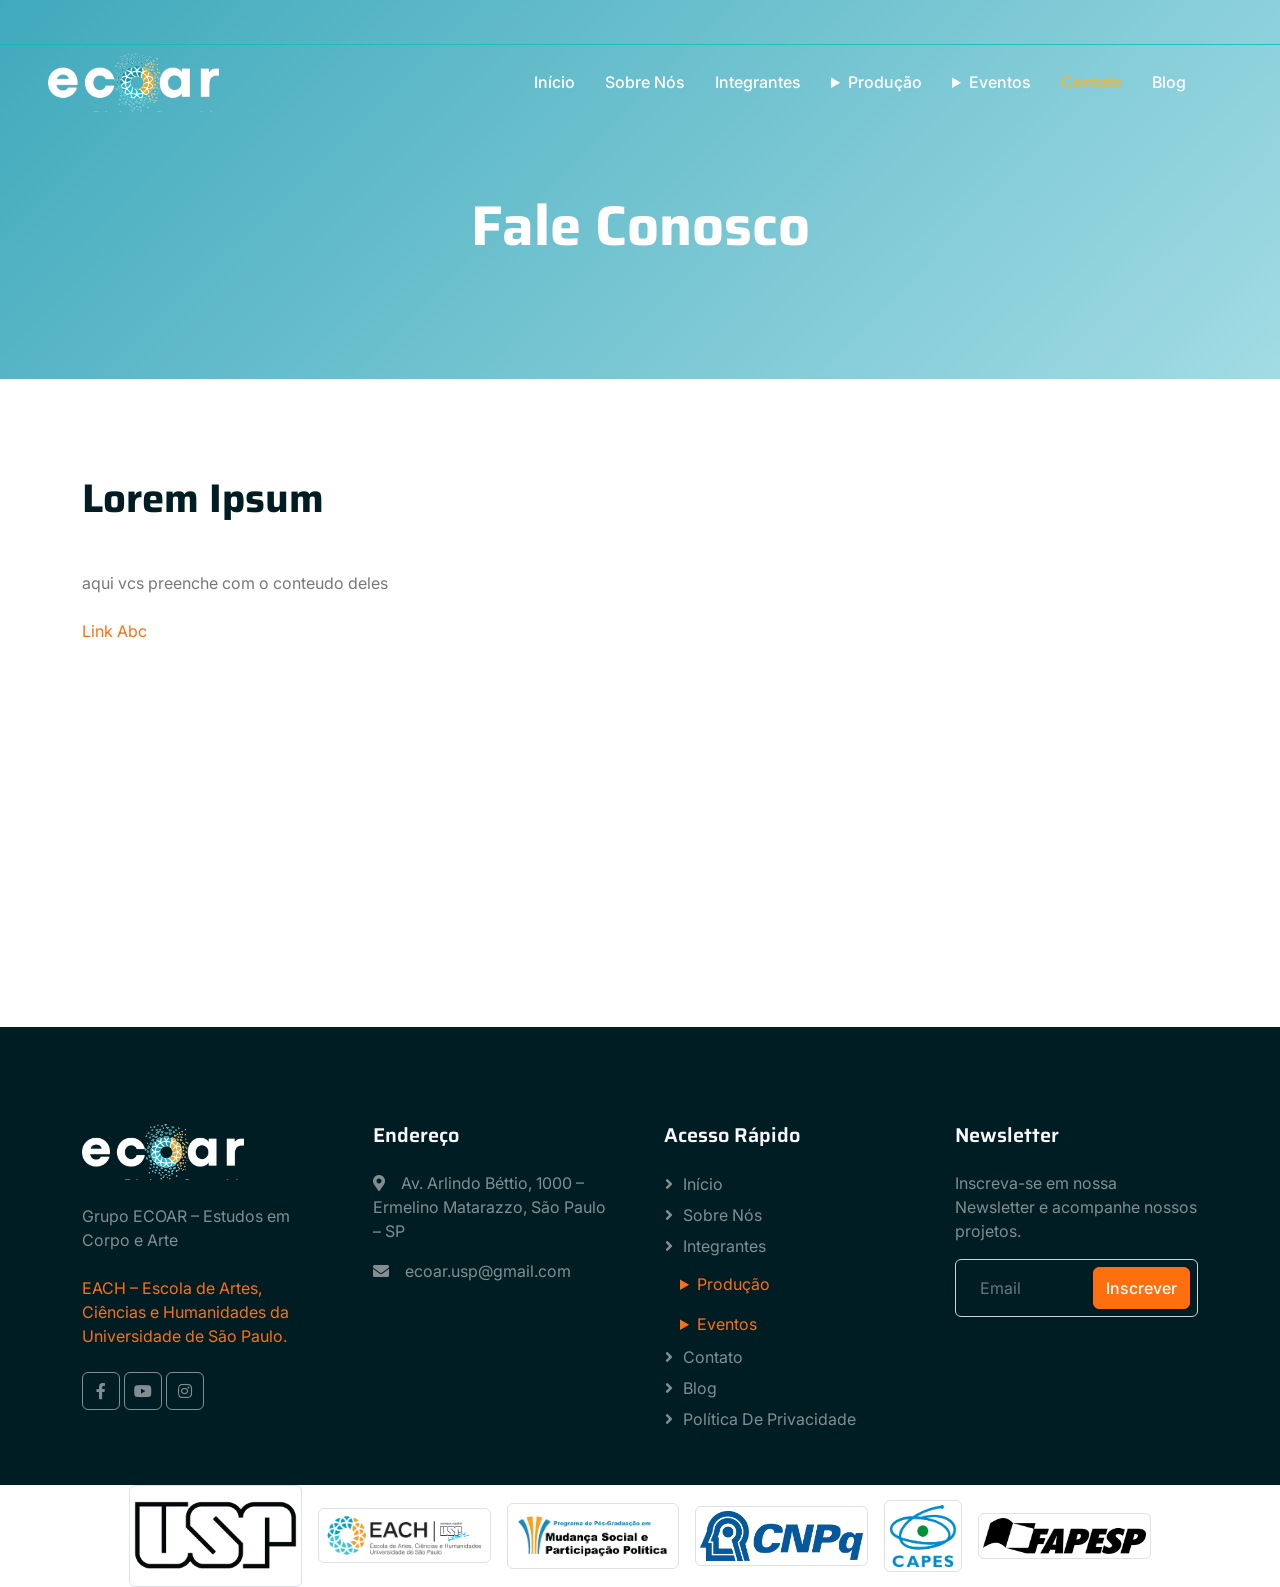
==== ProjetoUsp - Alunos/public/contato.html @ d2197387 "Primeiro commit do projeto" ====
<!DOCTYPE html>
<html lang="pt-br">

<head>
    <meta charset="utf-8">
    <title>Contato Ecoar - USP</title>
    <meta content="width=device-width, initial-scale=1.0" name="viewport">
<meta name="keywords" content="Ecoar USP, pesquisa qualitativa crítica, pesquisas radicalmente qualitativas, pesquisa baseada em artes, epistemologias artísticas, metodologias participativas, metodologias artísticas, pesquisa acadêmica crítica, ProMuSPP, EACH USP, Marilia Velardi, artes e ciências, pesquisa coletiva, epistemologias não hegemônicas">
<meta name="description" content="O Ecoar é um grupo de pesquisa da USP dedicado às pesquisas qualitativas críticas e às investigações baseadas em artes. Trabalha com epistemologias artísticas, metodologias participativas e perspectivas que questionam saberes hegemônicos, integrando arte, corpo e pesquisa para produzir conhecimento situado e transformador.">

    <!-- Favicon -->
    <link href="img/logousp.webp" rel="icon">

    <!-- Google Web Fonts -->
    <link rel="preconnect" href="https://fonts.googleapis.com">
    <link rel="preconnect" href="https://fonts.gstatic.com" crossorigin>
    <link
        href="https://fonts.googleapis.com/css2?family=Inter:wght@400;500;600&family=Saira:wght@500;600;700&display=swap"
        rel="stylesheet">

    <!-- Icones -->
    <link href="https://cdnjs.cloudflare.com/ajax/libs/font-awesome/5.10.0/css/all.min.css" rel="stylesheet">
    <link href="https://cdn.jsdelivr.net/npm/bootstrap-icons@1.4.1/font/bootstrap-icons.css" rel="stylesheet">

    <!-- Bibliotecas css e bootstrap -->
    <link href="lib/animate/animate.min.css" rel="stylesheet">
    <link href="lib/owlcarousel/assets/owl.carousel.min.css" rel="stylesheet">
    <link href="css/bootstrap.min.css" rel="stylesheet">
    <link href="css/style.css" rel="stylesheet">
</head>

<body>
    <!-- Animacao de carregamento -->
    <div id="spinner"
        class="show bg-white position-fixed translate-middle w-100 vh-100 top-50 start-50 d-flex align-items-center justify-content-center">
        <div class="spinner-grow text-primary" role="status"></div>
    </div>


    <!-- Navbar -->
    <div class="container-fluid fixed-top px-0 wow fadeIn" data-wow-delay="0.1s">
        <div class="top-bar text-white-50 row gx-0 align-items-center d-none d-lg-flex">
        </div>

        <nav class="navbar navbar-expand-lg navbar-dark py-lg-0 px-lg-5 wow fadeIn flex-nowrap" data-wow-delay="0.1s">
    
    <a href="index.html" class="navbar-brand ms-4 ms-lg-0">
        <img src="./img/LogoECOAR.png" class="img-fluid" style="max-height: 60px;" alt="Logo do Ecoar">
    </a>

    <button type="button" class="navbar-toggler me-4" data-bs-toggle="collapse"
        data-bs-target="#navbarCollapse">
        <span class="navbar-toggler-icon"></span>
    </button>

    <div class="collapse navbar-collapse" id="navbarCollapse">
        <div class="navbar-nav ms-auto p-4 p-lg-0">

            <a href="index.html" class="nav-item nav-link">Início</a>
            <a href="sobrenos.html" class="nav-item nav-link">Sobre Nós</a>
            <a href="integrantes.html" class="nav-item nav-link">Integrantes</a>

            <details class="nav-item nav-link">
                <summary>Produção</summary>
                <ul>
                    <li><a href="pesquisas.html">Pesquisas</a></li>
                    <li><a href="textos.html">Textos</a></li>
                </ul>
            </details>

            <details class="nav-item nav-link">
                <summary>Eventos</summary>
                <ul>
                    <li><a href="EcoarConVIDA.html">Ecoar ConVIDA</a></li>
                    <li><a href="PrimeiraColoquiAEcoar.html">Primeira ColóquiA Ecoar</a></li>
                    <li><a href="SegundaColoquiAEcoar.html">Segunda ColóquiA Ecoar</a></li>
                </ul>
            </details>

            <a href="contato.html" class="nav-item nav-link active">Contato</a>
            <a href="blog.html" class="nav-item nav-link">Blog</a>

            <div id="google_translate_element" class="d-flex align-items-center ms-3"></div>

        </div>
    </div>

</nav>

    </div>
    <!-- Navbar fim -->



    <!-- exemplo Header opcional -->
    <div class="container-fluid page-header mb-5 wow fadeIn" data-wow-delay="0.1s">
        <div class="container text-center">
            <h1 class="display-4 text-white animated slideInDown mb-4">Fale Conosco</h1>
        </div>
    </div>


    <div class="container-xxl py-5">
        <div class="container">
            <div class="row g-5">
                <div class="col-lg-6 wow fadeIn" data-wow-delay="0.1s">
                    <h1 class="display-6 mb-5">Lorem Ipsum</h1>
                    <p class="mb-4">aqui vcs preenche com o conteudo deles <br><br> 
                        <a href="">Link Abc</a><br>
                    </p>
                    
                </div>
                <div class="col-lg-6 wow fadeIn" data-wow-delay="0.5s" style="min-height: 450px;">
                    <div class="position-relative rounded overflow-hidden h-100">
                        <iframe class="position-relative w-100 h-100"
                        src="https://www.google.com/maps/embed?pb=!1m18!1m12!1m3!1d1829.6959191604028!2d-46.50283160160522!3d-23.482391899999996!2m3!1f0!2f0!3f0!3m2!1i1024!2i768!4f13.1!3m3!1m2!1s0x94ce6040e389220d%3A0xa1fd2f073b87bdea!2sEACH%20(USP%20Leste)%20Escola%20de%20Artes%2C%20Ci%C3%AAncias%20e%20Humanidades%20da%20Universidade%20de%20S%C3%A3o%20Paulo!5e0!3m2!1spt-BR!2sbr!4v1763923464599!5m2!1spt-BR!2sbr"
                        frameborder="0" style="min-height: 450px; border:0;" allowfullscreen="" aria-hidden="false"
                        tabindex="0"></iframe>
                    </div>
                </div>
            </div>
        </div>
    </div>


    <!-- Comeco do Footer -->

    <!-- vlibras -->
     <div vw class="enabled">
    <div vw-access-button class="active"></div>
    <div vw-plugin-wrapper>
      <div class="vw-plugin-top-wrapper"></div>
    </div>
  </div>
  <script src="https://vlibras.gov.br/app/vlibras-plugin.js"></script>
  <script>
    new window.VLibras.Widget('https://vlibras.gov.br/app');
  </script>


    <!-- conteudo -->
    <div class="container-fluid bg-dark text-white-50 footer mt-5 pt-5 wow fadeIn" data-wow-delay="0.1s">
        <div class="container py-5">
            <div class="row g-5">
                <div class="col-lg-3 col-md-6">
<div class="col-md-8 text-center">
  <img src="./img/LogoECOAR.png" class="img-fluid" alt="Logo do Ecoar">
</div>
                    <p><br>Grupo ECOAR – Estudos em Corpo e Arte <br><br>
<a href="https://www5.each.usp.br">EACH – Escola de Artes, Ciências e Humanidades da Universidade de São Paulo.</a></p>

<!-- redes sociais do projeto -->
                    <div class="d-flex pt-2">
                        <a class="btn btn-square me-1" href="https://www.facebook.com/pesquisaqualiemcena"><i class="fab fa-facebook-f"></i></a>
                        <a class="btn btn-square me-1" href="https://www.youtube.com/@ecoarusp5628"><i class="fab fa-youtube"></i></a>
                        <a class="btn btn-square me-0" href="https://www.instagram.com/ecoar.usp/"><i class="fab fa-instagram"></i></a>
                    </div>


                </div>
                <div class="col-lg-3 col-md-6">
                    <h5 class="text-light mb-4">Endereço</h5>
                    <p><i class="fa fa-map-marker-alt me-3"></i>Av. Arlindo Béttio, 1000 – Ermelino Matarazzo, São Paulo – SP</p>
                    <p><i class="fa fa-envelope me-3"></i>ecoar.usp@gmail.com</p>
                </div>
                <div class="col-lg-3 col-md-6">
                    <h5 class="text-light mb-4">Acesso Rápido</h5>
                    <a class="btn btn-link" href="">Início</a>
                    <a class="btn btn-link" href="">Sobre Nós</a>
                    <a class="btn btn-link" href="">Integrantes</a>
                    <details  class="nav-item nav-link">
    <summary>Produção</summary>
    <ul>
      <li><a href="pesquisas.html">Pesquisas</a></li>
      <li><a href="textos.html">Textos</a></li>
       
    </ul>
  </details>
                    <details  class="nav-item nav-link">
    <summary>Eventos</summary>
    <ul>
      <li><a href="EcoarConVIDA.html">Ecoar ConVIDA</a></li>
      <li><a href="PrimeiraColoquiAEcoar.html">Primeira ColóquiA Ecoar</a></li>
      <li><a href="SegundaColoquiAEcoar.html">Segunda ColóquiA Ecoar</a></li>
    </ul>
  </details>
                    <a class="btn btn-link" href="contato.html">Contato</a>
                    <a class="btn btn-link" href="blog.html">Blog</a>
                    <a class="btn btn-link" href="politicaprivacidade.html">Política de Privacidade</a>
                </div>
                <div class="col-lg-3 col-md-6">
                    <h5 class="text-light mb-4">Newsletter</h5>
                    <p>Inscreva-se em nossa Newsletter e acompanhe nossos projetos.</p>
                    <div class="position-relative mx-auto" style="max-width: 400px;">
                        <input class="form-control bg-transparent w-100 py-3 ps-4 pe-5" type="email"
                            placeholder="Email">
                        <button type="button"
                            class="btn btn-primary py-2 position-absolute top-0 end-0 mt-2 me-2">Inscrever</button>
                    </div>
                </div>
            </div>
        </div>

    </div>
        <!-- parte de baixo do footer com as imagens da usp -->

        <div class="container text-center">
  <div class="row justify-content-center align-items-center g-3">

    <div class="col-md-2">
      <img src="./img/LogoUSP.jpg" class="img-thumbnail" alt="Logo da USP">
    </div>

    <div class="col-md-2">
      <img src="./img/LogoEACH.png" class="img-thumbnail" alt="Logo da EACH">
    </div>

    <div class="col-md-2">
      <img src="./img/LogoProMuSPP.png" class="img-thumbnail" alt="Logo da ProMuSPP">
    </div>

    <div class="col-md-2">
      <img src="./img/LogoCNPq.jpg" class="img-thumbnail" alt="Logo do CNPq">
    </div>

    <div class="col-md-1">
      <img src="./img/LogoCAPESP.png" class="img-thumbnail" alt="Logo da CAPES">
    </div>

    <div class="col-md-2">
      <img src="./img/LogoFAPESP.png" class="img-thumbnail" alt="Logo da FAPESP">
    </div>

  </div>
</div>

    <!-- Final do footer -->

    <!-- Bibliotecas JavaScript -->
    <script src="https://code.jquery.com/jquery-3.4.1.min.js"></script>
    <script src="https://cdn.jsdelivr.net/npm/bootstrap@5.0.0/dist/js/bootstrap.bundle.min.js"></script>
    <script src="lib/wow/wow.min.js"></script>
    <script src="lib/easing/easing.min.js"></script>
    <script src="lib/waypoints/waypoints.min.js"></script>
    <script src="lib/owlcarousel/owl.carousel.min.js"></script>
    <script src="lib/parallax/parallax.min.js"></script>
    <script src="js/main.js"></script>

   

    <!-- google tradutor -->
     <script type="text/javascript">
function googleTranslateElementInit() {
  new google.translate.TranslateElement(
    {
      pageLanguage: 'pt-br',      
      includedLanguages: 'en,pt,es,fr,de',  // idiomas que você quer permitir
      autoDisplay: true
    }, 
    'google_translate_element'
  );
}
</script>

</body>

</html>
---- ProjetoUsp - Alunos/public/css/style.css ----
:root {
    --primary: #fcb421;
    --secondary: #FFf;
    --light: #F8F8F9;
    --dark: #001D23;
}

.back-to-top {
    position: fixed;
    display: none;
    right: 30px;
    bottom: 30px;
    z-index: 99;
}

.navbar-brand img {
  max-height: 200px;
  width: auto;
}

/* barra do tradutor // gambiarra da v1 */
#google_translate_element select {
  border-radius: 6px;
  padding: 6px;
  border: 1px solid #ccc;
}

.language-switcher img {
  width: 28px;
  height: auto;
  cursor: pointer;
  margin-right: 8px;
  transition: transform 0.2s ease;
}

.language-switcher img:hover {
  transform: scale(1.15);
}



/* Spinner  par quando a tela demorar de carregar*/
#spinner {
    opacity: 0;
    visibility: hidden;
    transition: opacity .5s ease-out, visibility 0s linear .5s;
    z-index: 99999;
}

#spinner.show {
    transition: opacity .5s ease-out, visibility 0s linear 0s;
    visibility: visible;
    opacity: 1;
}


/* Botoes */
.btn {
    font-weight: 500;
    transition: .5s;
}

.btn.btn-primary,
.btn.btn-outline-primary:hover {
    color: #FFFFFF;
}

.btn.btn-primary:hover {
    color: var(--primary);
    background: transparent;
}

.btn-square {
    width: 38px;
    height: 38px;
}

.btn-sm-square {
    width: 32px;
    height: 32px;
}

.btn-lg-square {
    width: 48px;
    height: 48px;
}

.btn-square,
.btn-sm-square,
.btn-lg-square {
    padding: 0;
    display: flex;
    align-items: center;
    justify-content: center;
    font-weight: normal;
}


/* Navbar */
.fixed-top {
    transition: .5s;
}

.top-bar {
    height: 45px;
    border-bottom: 1px solid rgba(10, 193, 180, 0.812);
}

.navbar .dropdown-toggle::after {
    border: none;
    content: "\f107";
    font-family: "Font Awesome 5 Free";
    font-weight: 900;
    vertical-align: middle;
    margin-left: 8px;
}

.navbar .navbar-nav .nav-link {
    margin-right: 30px;
    padding: 25px 0;
    color: #FFFFFF;
    font-weight: 500;
    outline: none;
}

.navbar .navbar-nav .nav-link:hover,
.navbar .navbar-nav .nav-link.active {
    color: var(--primary);
}

@media (max-width: 991.98px) {
    .navbar .navbar-nav {
        margin-top: 10px;
    border-bottom: 1px solid rgba(10, 193, 180, 0.812);
        background: var(--dark);
    }

    .navbar .navbar-nav .nav-link {
        padding: 10px 0;
    }
}

@media (min-width: 992px) {
    .navbar .nav-item .dropdown-menu {
        display: block;
        visibility: hidden;
        top: 100%;
        transform: rotateX(-75deg);
        transform-origin: 0% 0%;
        transition: .5s;
        opacity: 0;
    }

    .navbar .nav-item:hover .dropdown-menu {
        transform: rotateX(0deg);
        visibility: visible;
        transition: .5s;
        opacity: 1;
    }
}


/* Header */
.carousel-caption {
    top: 0;
    left: 0;
    right: 0;
    bottom: 0;
    display: flex;
    align-items: center;
    justify-content: center;
    text-align: center;
background: linear-gradient(135deg, rgba(16, 148, 171, 0.8), rgba(100, 196, 210, 0.6));
    z-index: 1;
}

.carousel-control-prev,
.carousel-control-next {
    width: 15%;
}

.carousel-control-prev-icon,
.carousel-control-next-icon {
    width: 3rem;
    height: 3rem;
    background-color: var(--dark);
    border: 12px solid var(--dark);
    border-radius: 3rem;
}

@media (max-width: 768px) {
    #header-carousel .carousel-item {
        position: relative;
        min-height: 450px;
    }
    
    #header-carousel .carousel-item img {
        position: absolute;
        width: 100%;
        height: 100%;
        object-fit: cover;
    }
}

.page-header {
    padding-top: 12rem;
    padding-bottom: 6rem;
background: linear-gradient(135deg, rgba(16, 148, 171, 0.8), rgba(100, 196, 210, 0.6));
    background-size: cover;
}

.page-header .breadcrumb-item+.breadcrumb-item::before {
    color: #999999;
}


/*** Causes ***/
.causes-item .progress {
    height: 5px;
    border-radius: 0;
    overflow: visible;
}

.causes-item .progress .progress-bar {
    position: relative;
    overflow: visible;
    width: 0px;
    border-radius: 0;
    transition: 5s;
}

.causes-item .progress .progress-bar span {
    position: absolute;
    top: -7px;
    right: 0;
    width: 40px;
    height: 19px;
    display: flex;
    align-items: center;
    justify-content: center;
    font-size: 12px;
    background: var(--primary);
    color: #FFFFFF;
}

.causes-item .causes-overlay {
    position: absolute;
    width: 100%;
    height: 0;
    top: 0;
    left: 0;
    display: flex;
    align-items: center;
    justify-content: center;
background: linear-gradient(135deg, rgba(16, 148, 171, 0.8), rgba(100, 196, 210, 0.8));
    overflow: hidden;
    opacity: 0;
    transition: .5s;
}

.causes-item:hover .causes-overlay {
    height: 100%;
    opacity: 1;
}

.service-item {
    box-shadow: 0 0 45px rgba(0, 0, 0, .06);
}

.donate {
background: linear-gradient(135deg, rgba(16, 148, 171, 0.8), rgba(100, 196, 210, 0.6));
}

.btn-group .btn-light:hover,
.btn-group input[type="radio"]:checked+label {
    color: var(--primary);
    border-color: var(--primary);
}


/* Equipe */
.team-item img {
    position: relative;
    top: 0;
    transition: .5s;
}

.team-item:hover img {
    top: -30px;
}

.team-item .team-text {
    position: relative;
    height: 100px;
    transition: .5s;
}

.team-item:hover .team-text {
    margin-top: -60px;
    height: 160px;
}

.team-item .team-text .team-social {
    opacity: 0;
    transition: .5s;
}

.team-item:hover .team-text .team-social {
    opacity: 1;
}

.team-item .team-social .btn {
    display: inline-flex;
    color: var(--primary);
    background: #FFFFFF;
    border-radius: 40px;
}

.team-item .team-social .btn:hover {
    color: #FFFFFF;
    background: var(--primary);
}


/* Testemunhos */
.testimonial-carousel::before {
    position: absolute;
    content: "";
    top: 0;
    left: 0;
    height: 100%;
    width: 0;
    background: linear-gradient(to right, rgba(255, 255, 255, 1) 0%, rgba(255, 255, 255, 0) 100%);
    z-index: 1;
}

.testimonial-carousel::after {
    position: absolute;
    content: "";
    top: 0;
    right: 0;
    height: 100%;
    width: 0;
    background: linear-gradient(to left, rgba(255, 255, 255, 1) 0%, rgba(255, 255, 255, 0) 100%);
    z-index: 1;
}

@media (min-width: 768px) {
    .testimonial-carousel::before,
    .testimonial-carousel::after {
        width: 200px;
    }
}

@media (min-width: 992px) {
    .testimonial-carousel::before,
    .testimonial-carousel::after {
        width: 300px;
    }
}

.testimonial-carousel .owl-item .testimonial-text {
    background: var(--light);
    transform: scale(.8);
    transition: .5s;
}

.testimonial-carousel .owl-item.center .testimonial-text {
    background: var(--primary);
    transform: scale(1);
}


.testimonial-carousel .owl-item.center .testimonial-text * {
    color: var(--light) !important;
}

.testimonial-carousel .owl-item.center .testimonial-item img {
    background: var(--primary) !important;
} 

.testimonial-carousel .owl-nav {
    position: absolute;
    width: 350px;
    top: 15px;
    left: 50%;
    transform: translateX(-50%);
    display: flex;
    justify-content: space-between;
    opacity: 0;
    transition: .5s;
    z-index: 1;
}

.testimonial-carousel:hover .owl-nav {
    width: 300px;
    opacity: 1;
}

.testimonial-carousel .owl-nav .owl-prev,
.testimonial-carousel .owl-nav .owl-next {
    position: relative;
    color: var(--primary);
    font-size: 45px;
    transition: .5s;
}

.testimonial-carousel .owl-nav .owl-prev:hover,
.testimonial-carousel .owl-nav .owl-next:hover {
    color: var(--dark);
}


/* Footer */

.footer .btn.btn-link {
    display: block;
    margin-bottom: 5px;
    padding: 0;
    text-align: left;
    color: rgba(255,255,255,0.5);
    font-weight: normal;
    text-transform: capitalize;
    transition: .3s;
}

.footer .btn.btn-link::before {
    position: relative;
    content: "\f105";
    font-family: "Font Awesome 5 Free";
    font-weight: 900;
    color: rgba(255,255,255,0.5);
    margin-right: 10px;
}

.footer .btn.btn-link:hover {
    color: var(--light);
    letter-spacing: 1px;
    box-shadow: none;
}

.footer .btn.btn-square {
    color: rgba(255,255,255,0.5);
    border: 1px solid rgba(255,255,255,0.5);
}

.footer .btn.btn-square:hover {
    color: var(--secondary);
    border-color: var(--light);
}
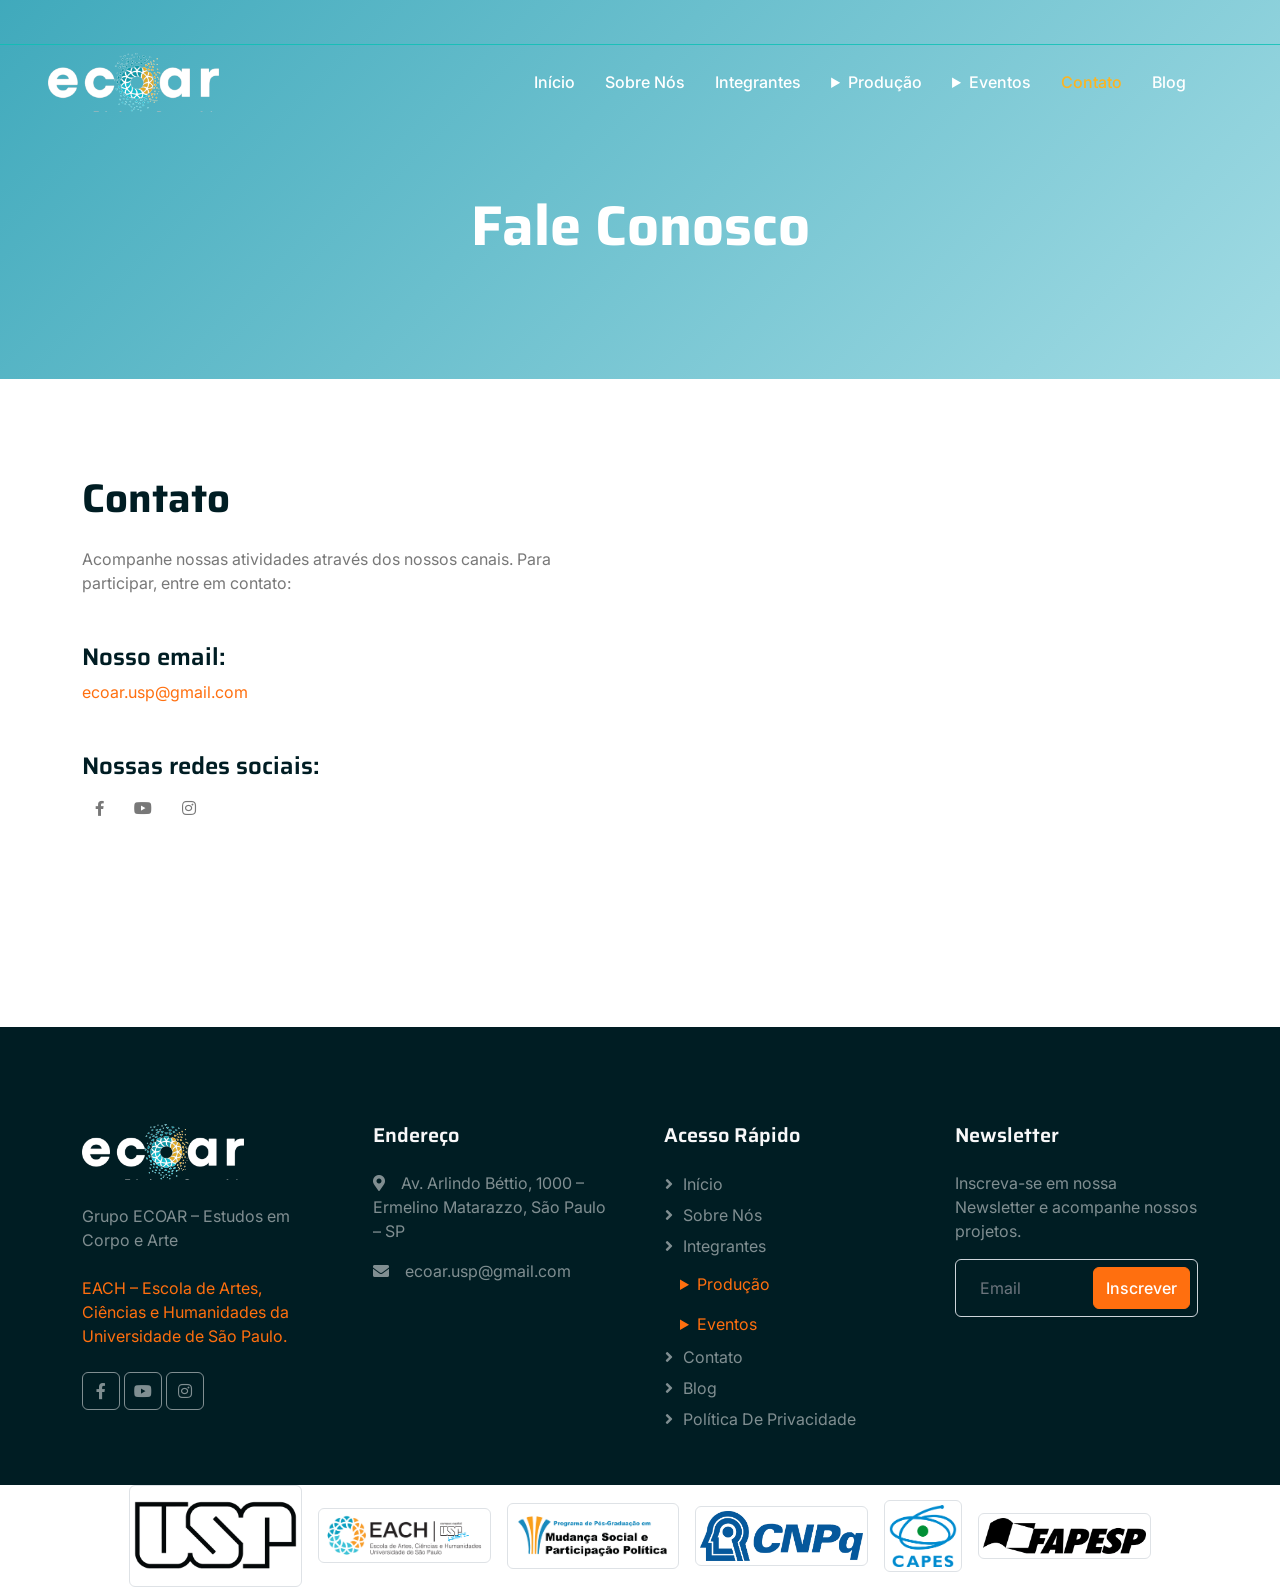
==== commit 94087fb4: "Fiz alterações na aba de contatos e do css, com o hover do button." ====
--- a/ProjetoUsp - Alunos/public/contato.html
+++ b/ProjetoUsp - Alunos/public/contato.html
@@ -104,15 +104,19 @@
         <div class="container">
             <div class="row g-5">
                 <div class="col-lg-6 wow fadeIn" data-wow-delay="0.1s">
-                    <h1 class="display-6 mb-5">Lorem Ipsum</h1>
-                    <p class="mb-4">aqui vcs preenche com o conteudo deles <br><br> 
-                        <a href="">Link Abc</a><br>
+                    <h1 class="display-6 mb-4">Contato</h1>
+                    <p class="mb-4">Acompanhe nossas atividades através dos nossos canais. Para participar, entre em contato: <br><br> 
+                        <h4>Nosso email:</h4><a href=""> ecoar.usp@gmail.com</a><br><br><br>
+                        <h4>Nossas redes sociais:</h4>
+                        <a class="btn" href="https://www.facebook.com/pesquisaqualiemcena"><i class="fab fa-facebook-f" style="font-size: 15px;"></i></a>
+                        <a class="btn" href="https://www.youtube.com/@ecoarusp5628"><i class="fab fa-youtube"></i></a>
+                        <a class="btn" href="https://www.instagram.com/ecoar.usp/"><i class="fab fa-instagram"></i></a>
                     </p>
                     
                 </div>
                 <div class="col-lg-6 wow fadeIn" data-wow-delay="0.5s" style="min-height: 450px;">
                     <div class="position-relative rounded overflow-hidden h-100">
-                        <iframe class="position-relative w-100 h-100"
+                        <iframe class= git checkout -b nome-do-aluno"position-relative w-100 h-100"
                         src="https://www.google.com/maps/embed?pb=!1m18!1m12!1m3!1d1829.6959191604028!2d-46.50283160160522!3d-23.482391899999996!2m3!1f0!2f0!3f0!3m2!1i1024!2i768!4f13.1!3m3!1m2!1s0x94ce6040e389220d%3A0xa1fd2f073b87bdea!2sEACH%20(USP%20Leste)%20Escola%20de%20Artes%2C%20Ci%C3%AAncias%20e%20Humanidades%20da%20Universidade%20de%20S%C3%A3o%20Paulo!5e0!3m2!1spt-BR!2sbr!4v1763923464599!5m2!1spt-BR!2sbr"
                         frameborder="0" style="min-height: 450px; border:0;" allowfullscreen="" aria-hidden="false"
                         tabindex="0"></iframe>
--- a/ProjetoUsp - Alunos/public/css/style.css
+++ b/ProjetoUsp - Alunos/public/css/style.css
@@ -14,27 +14,27 @@
 }
 
 .navbar-brand img {
-  max-height: 200px;
-  width: auto;
+    max-height: 200px;
+    width: auto;
 }
 
 /* barra do tradutor // gambiarra da v1 */
 #google_translate_element select {
-  border-radius: 6px;
-  padding: 6px;
-  border: 1px solid #ccc;
+    border-radius: 6px;
+    padding: 6px;
+    border: 1px solid #ccc;
 }
 
 .language-switcher img {
-  width: 28px;
-  height: auto;
-  cursor: pointer;
-  margin-right: 8px;
-  transition: transform 0.2s ease;
+    width: 28px;
+    height: auto;
+    cursor: pointer;
+    margin-right: 8px;
+    transition: transform 0.2s ease;
 }
 
 .language-switcher img:hover {
-  transform: scale(1.15);
+    transform: scale(1.15);
 }
 
 
@@ -57,7 +57,16 @@
 /* Botoes */
 .btn {
     font-weight: 500;
-    transition: .5s;
+    -moz-transition: all 0.5s;
+    -webkit-transition: all 0.5s;
+    transition: all 0.5s;
+}
+
+.btn:hover {
+    color: var(--primary);
+    -moz-transform: scale(1.2);
+    -webkit-transform: scale(1.2);
+    transform: scale(1.2);
 }
 
 .btn.btn-primary,
@@ -131,7 +140,7 @@
 @media (max-width: 991.98px) {
     .navbar .navbar-nav {
         margin-top: 10px;
-    border-bottom: 1px solid rgba(10, 193, 180, 0.812);
+        border-bottom: 1px solid rgba(10, 193, 180, 0.812);
         background: var(--dark);
     }
 
@@ -170,7 +179,7 @@
     align-items: center;
     justify-content: center;
     text-align: center;
-background: linear-gradient(135deg, rgba(16, 148, 171, 0.8), rgba(100, 196, 210, 0.6));
+    background: linear-gradient(135deg, rgba(16, 148, 171, 0.8), rgba(100, 196, 210, 0.6));
     z-index: 1;
 }
 
@@ -193,7 +202,7 @@
         position: relative;
         min-height: 450px;
     }
-    
+
     #header-carousel .carousel-item img {
         position: absolute;
         width: 100%;
@@ -205,7 +214,7 @@
 .page-header {
     padding-top: 12rem;
     padding-bottom: 6rem;
-background: linear-gradient(135deg, rgba(16, 148, 171, 0.8), rgba(100, 196, 210, 0.6));
+    background: linear-gradient(135deg, rgba(16, 148, 171, 0.8), rgba(100, 196, 210, 0.6));
     background-size: cover;
 }
 
@@ -252,7 +261,7 @@
     display: flex;
     align-items: center;
     justify-content: center;
-background: linear-gradient(135deg, rgba(16, 148, 171, 0.8), rgba(100, 196, 210, 0.8));
+    background: linear-gradient(135deg, rgba(16, 148, 171, 0.8), rgba(100, 196, 210, 0.8));
     overflow: hidden;
     opacity: 0;
     transition: .5s;
@@ -268,7 +277,7 @@
 }
 
 .donate {
-background: linear-gradient(135deg, rgba(16, 148, 171, 0.8), rgba(100, 196, 210, 0.6));
+    background: linear-gradient(135deg, rgba(16, 148, 171, 0.8), rgba(100, 196, 210, 0.6));
 }
 
 .btn-group .btn-light:hover,
@@ -346,6 +355,7 @@
 }
 
 @media (min-width: 768px) {
+
     .testimonial-carousel::before,
     .testimonial-carousel::after {
         width: 200px;
@@ -353,6 +363,7 @@
 }
 
 @media (min-width: 992px) {
+
     .testimonial-carousel::before,
     .testimonial-carousel::after {
         width: 300px;
@@ -377,7 +388,7 @@
 
 .testimonial-carousel .owl-item.center .testimonial-item img {
     background: var(--primary) !important;
-} 
+}
 
 .testimonial-carousel .owl-nav {
     position: absolute;
@@ -418,7 +429,7 @@
     margin-bottom: 5px;
     padding: 0;
     text-align: left;
-    color: rgba(255,255,255,0.5);
+    color: rgba(255, 255, 255, 0.5);
     font-weight: normal;
     text-transform: capitalize;
     transition: .3s;
@@ -429,7 +440,7 @@
     content: "\f105";
     font-family: "Font Awesome 5 Free";
     font-weight: 900;
-    color: rgba(255,255,255,0.5);
+    color: rgba(255, 255, 255, 0.5);
     margin-right: 10px;
 }
 
@@ -440,11 +451,11 @@
 }
 
 .footer .btn.btn-square {
-    color: rgba(255,255,255,0.5);
-    border: 1px solid rgba(255,255,255,0.5);
+    color: rgba(255, 255, 255, 0.5);
+    border: 1px solid rgba(255, 255, 255, 0.5);
 }
 
 .footer .btn.btn-square:hover {
     color: var(--secondary);
     border-color: var(--light);
-}
+}
